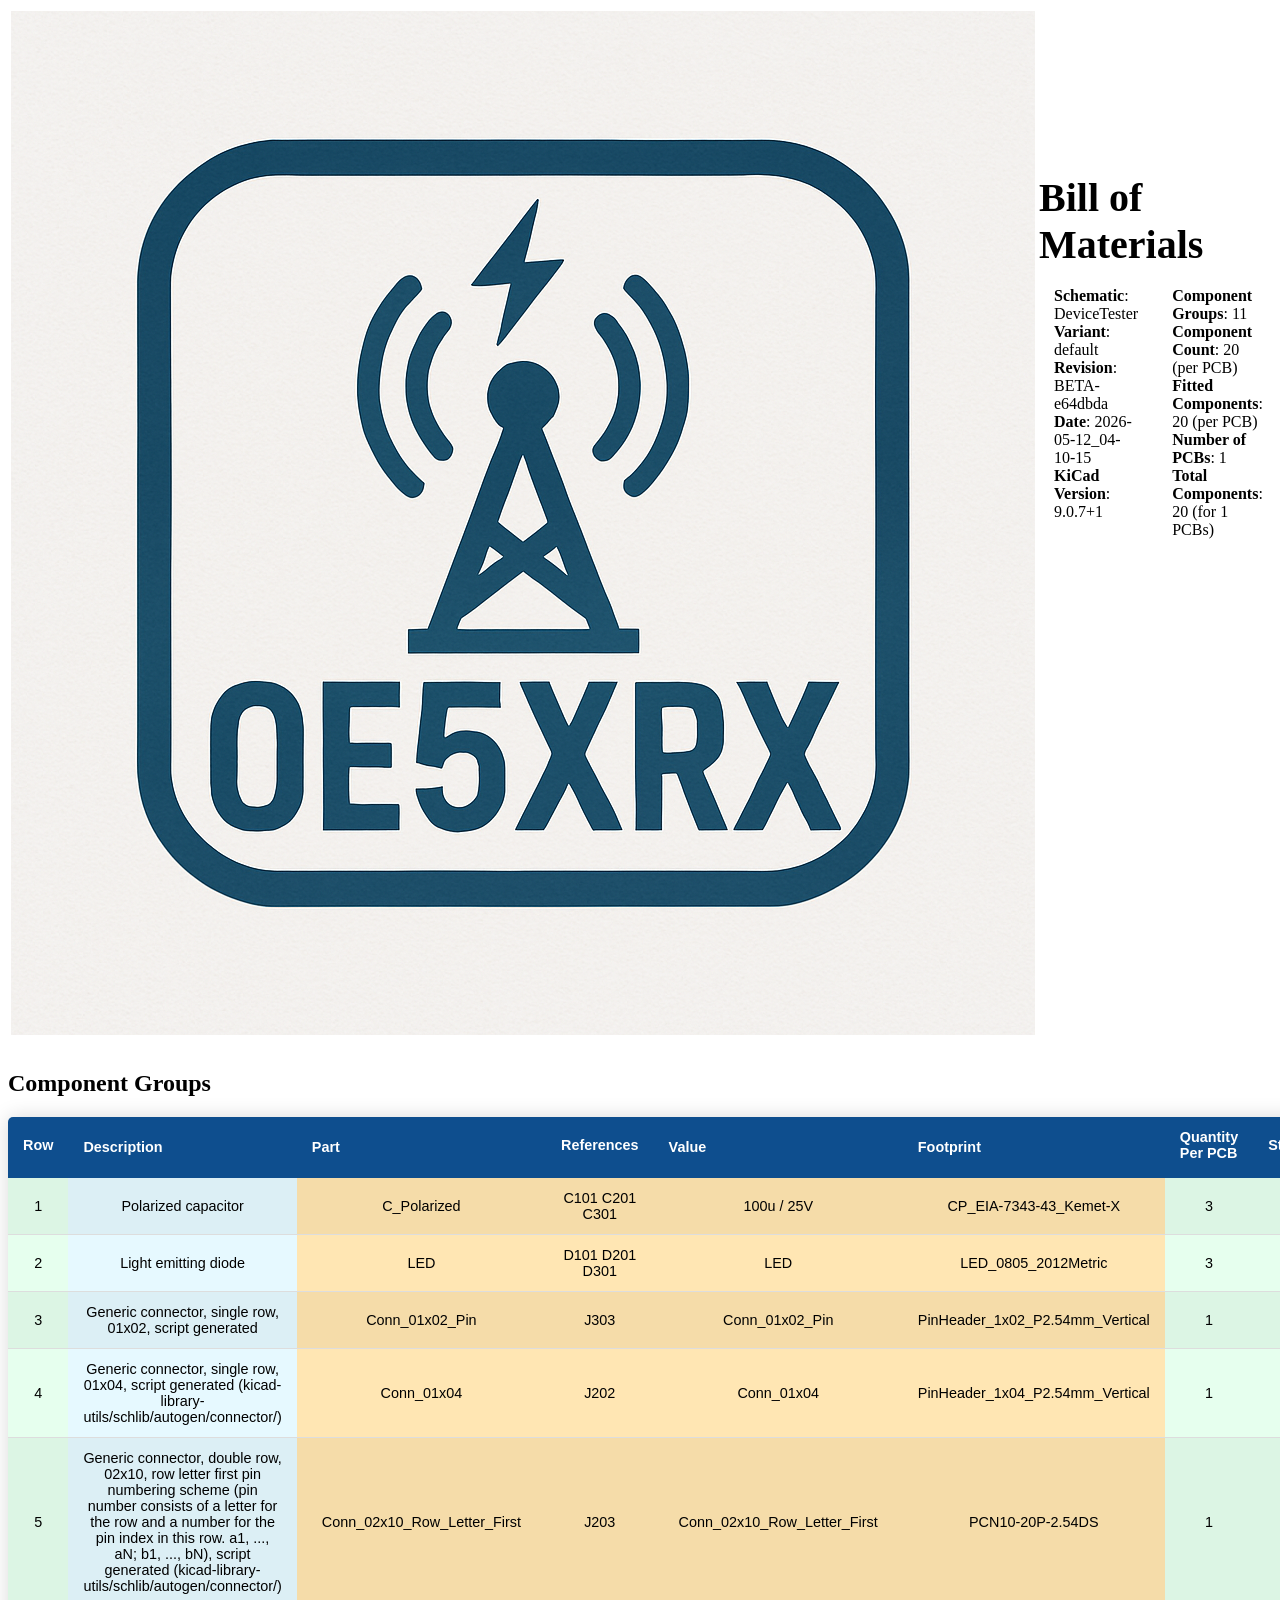
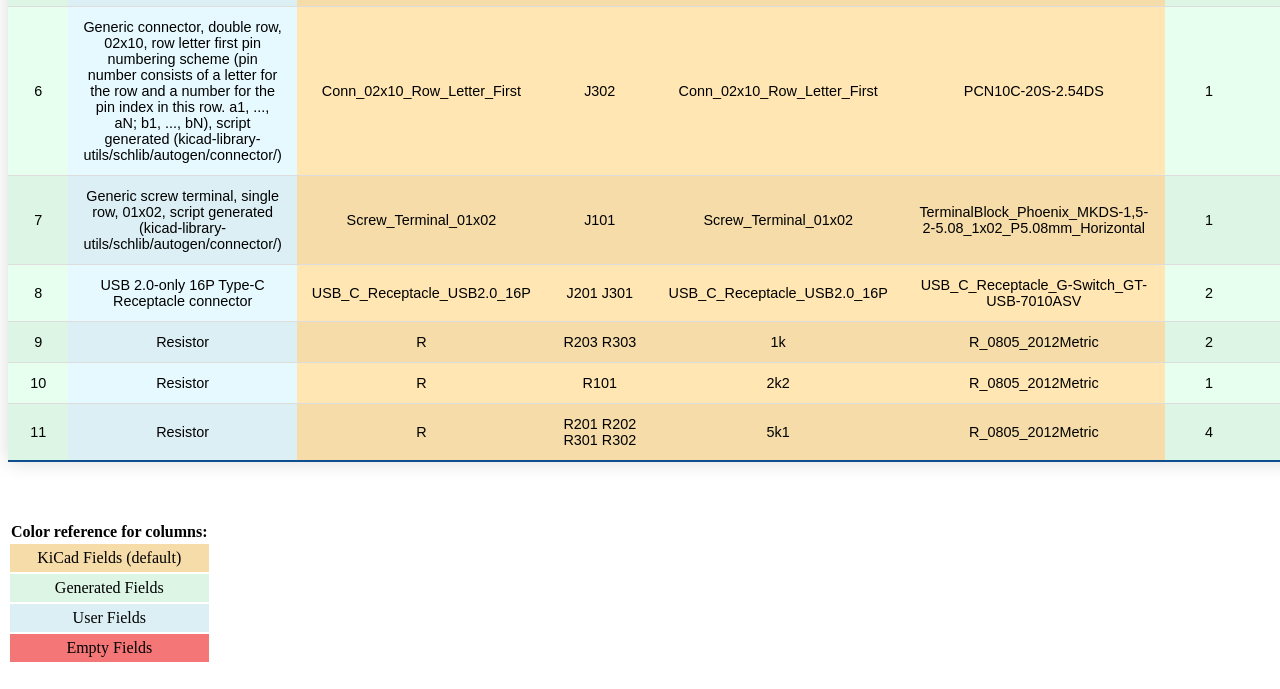
==== DeviceTester-bom.html @ a3af9db4 "Deploying to gh-pages from @ OE5XRX/HW-Module-DeviceTester@e64dbdad1d653cdca5ddc9468c192057ce260025 " ====
<html>
<head>
 <meta charset="UTF-8">
 <title>Bill of Materials</title>
<style>
 .cell-title { vertical-align: bottom; }
 .cell-info { vertical-align: top; padding: 1em;}
 .cell-extra-info { vertical-align: top; padding: 1em;}
 .cell-stats { vertical-align: top; padding: 1em;}
 .title { font-size:2.5em; font-weight: bold; }
 .subtitle { font-size:1.5em; font-weight: bold; }
 .h2 { font-size:1.5em; font-weight: bold; }
 .td-empty0 { text-align: center; background-color: #F57676;}
 .td-gen0 { text-align: center; background-color: #DCF5E4;}
 .td-kicad0 { text-align: center; background-color: #F5DCA9;}
 .td-user0 { text-align: center; background-color: #DCEFF5;}
 .td-empty1 { text-align: center; background-color: #FF8080;}
 .td-gen1 { text-align: center; background-color: #E6FFEE;}
 .td-kicad1 { text-align: center; background-color: #FFE6B3;}
 .td-user1 { text-align: center; background-color: #E6F9FF;}
 .td-nocolor { text-align: center; }
 .color-ref { margin: 25px 0; }
 .color-ref th { text-align: left }
 .color-ref td { padding: 5px 20px; }
 .head-table { margin-bottom: 2em; }
 .centered-checkmark { font-size: 30vw; text-align: center; color: green; }
 .tg-sort-header::-moz-selection{background:0 0}
 .tg-sort-header::selection{background:0 0}.tg-sort-header{cursor:pointer}
 .tg-sort-header:after{content:'';float:right;border-width:0 5px 5px;border-style:solid;
                       border-color:#ffffff transparent;visibility:hidden;opacity:.6}
 .tg-sort-header:hover:after{visibility:visible}
 .tg-sort-asc:after,.tg-sort-asc:hover:after,.tg-sort-desc:after{visibility:visible;opacity:1}
 .tg-sort-desc:after{border-bottom:none;border-width:5px 5px 0}

 .content-table {
   border-collapse:
   collapse;
   margin-top: 5px;
   margin-bottom: 4em;
   font-size: 0.9em;
   font-family: sans-serif;
   min-width: 400px;
   border-radius: 5px 5px 0 0;
   overflow: hidden;
   box-shadow: 0 0 20px rgba(0, 0, 0, 0.15);
 }
 .content-table thead tr { background-color: #0e4e8e; color: #ffffff; text-align: left; }
 .content-table th, .content-table td { padding: 12px 15px; }
 .content-table tbody tr { border-bottom: 1px solid #dddddd; }
 .content-table tbody tr:nth-of-type(even) { background-color: #f3f3f3; }
 .content-table tbody tr:last-of-type { border-bottom: 2px solid #0e4e8e; }
 .content-table * tr:hover > td { background-color: @bgl@ !important }

 .content-table {
   border-collapse:
   collapse;
   margin-top: 5px;
   margin-bottom: 4em;
   font-size: 0.9em;
   font-family: sans-serif;
   min-width: 400px;
   border-radius: 5px 5px 0 0;
   overflow: hidden;
   box-shadow: 0 0 20px rgba(0, 0, 0, 0.15);
 }
 .content-table thead tr { background-color: @bg@; color: #ffffff; text-align: left; }
 .content-table th, .content-table td { padding: 12px 15px; }
 .content-table tbody tr { border-bottom: 1px solid #dddddd; }
 .content-table tbody tr:nth-of-type(even) { background-color: #f3f3f3; }
 .content-table tbody tr:last-of-type { border-bottom: 2px solid @bg@; }
 .content-table * tr:hover > td { background-color: #3e7ebe !important }
</style>
</head>
<body>
<table class="head-table">
<tr>
 <td rowspan="2">
  <img src="[data-uri]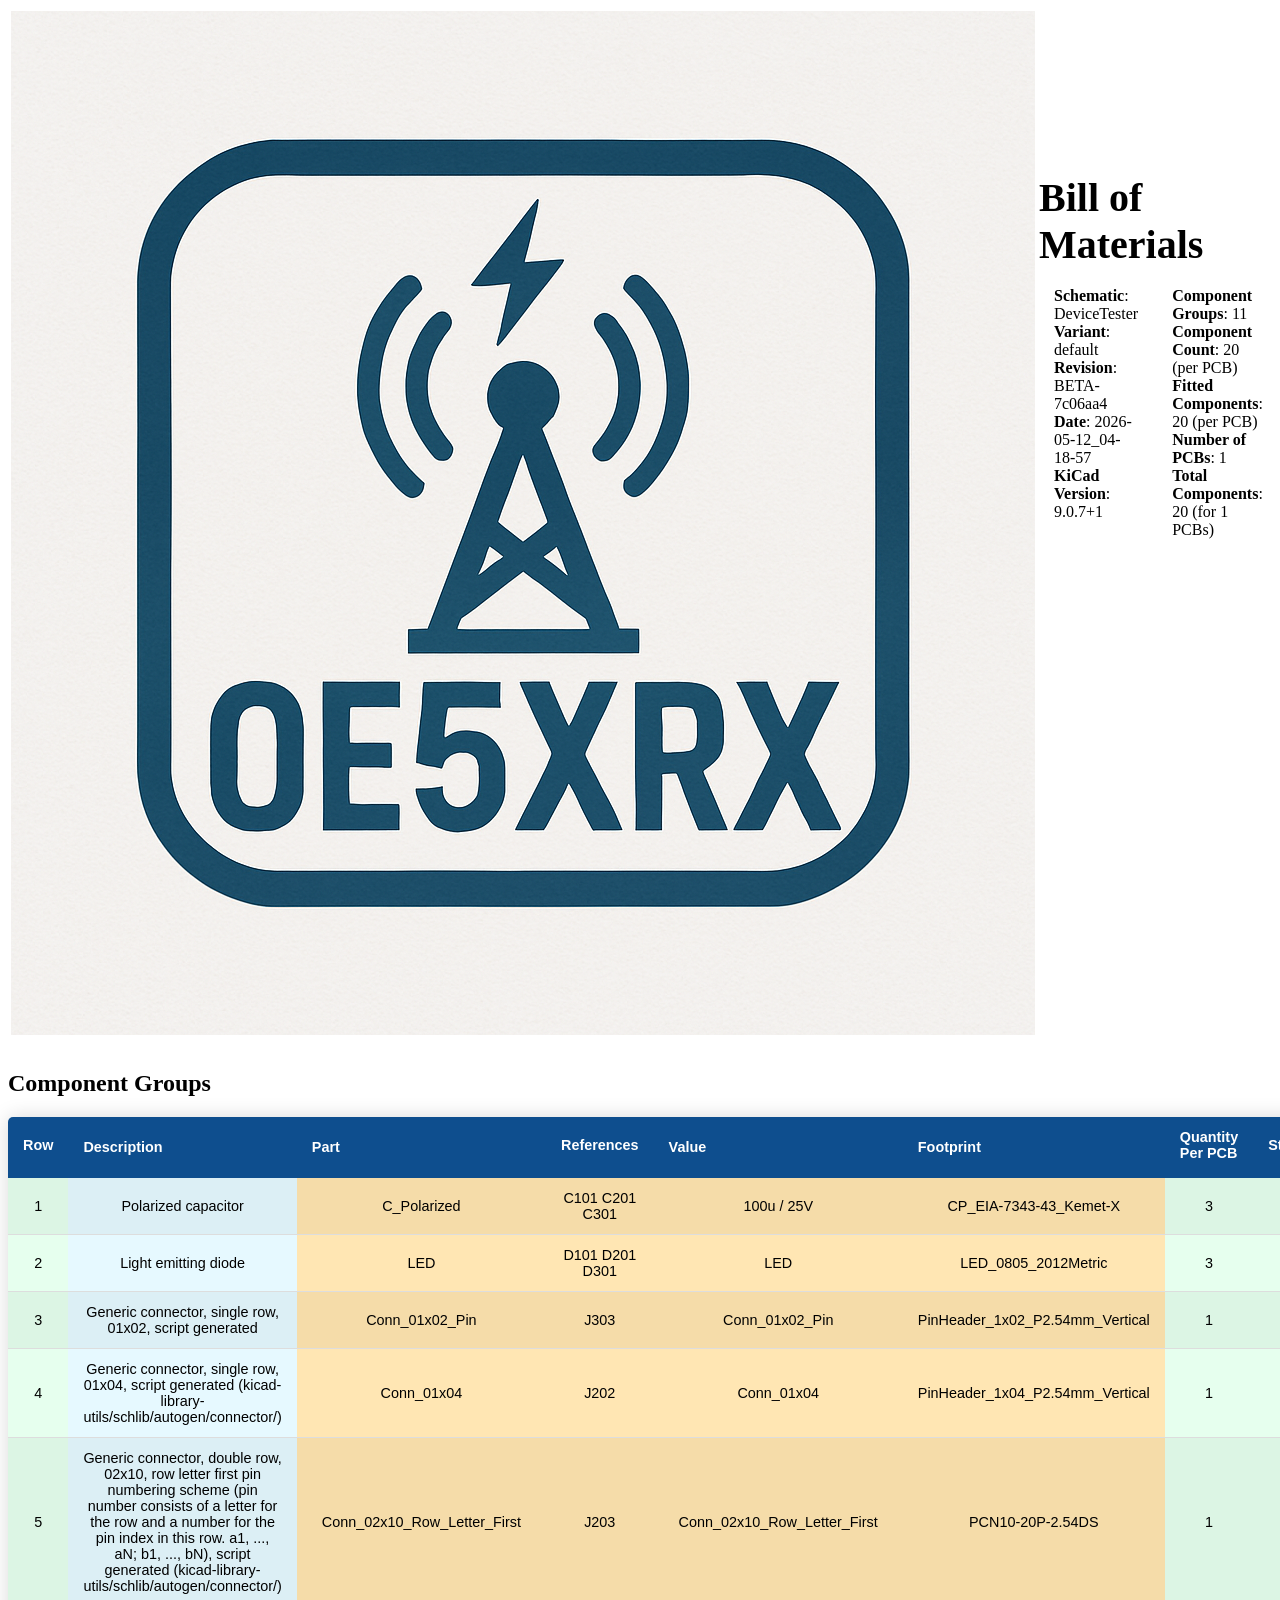
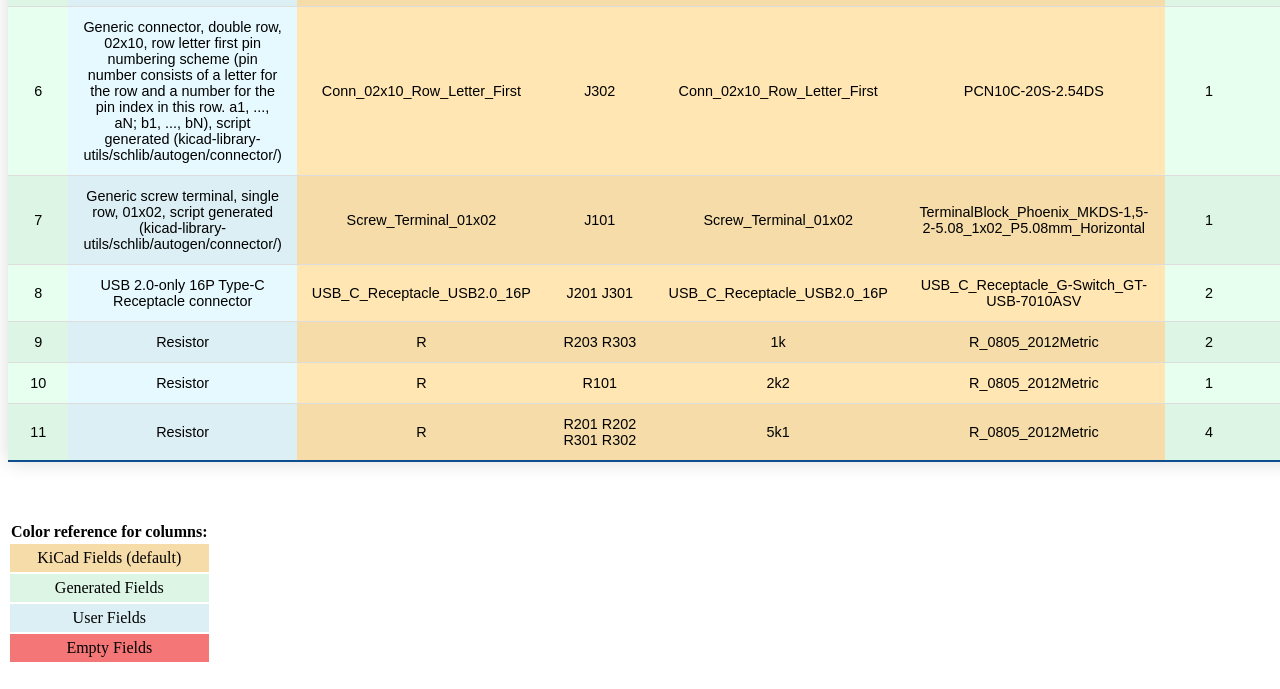
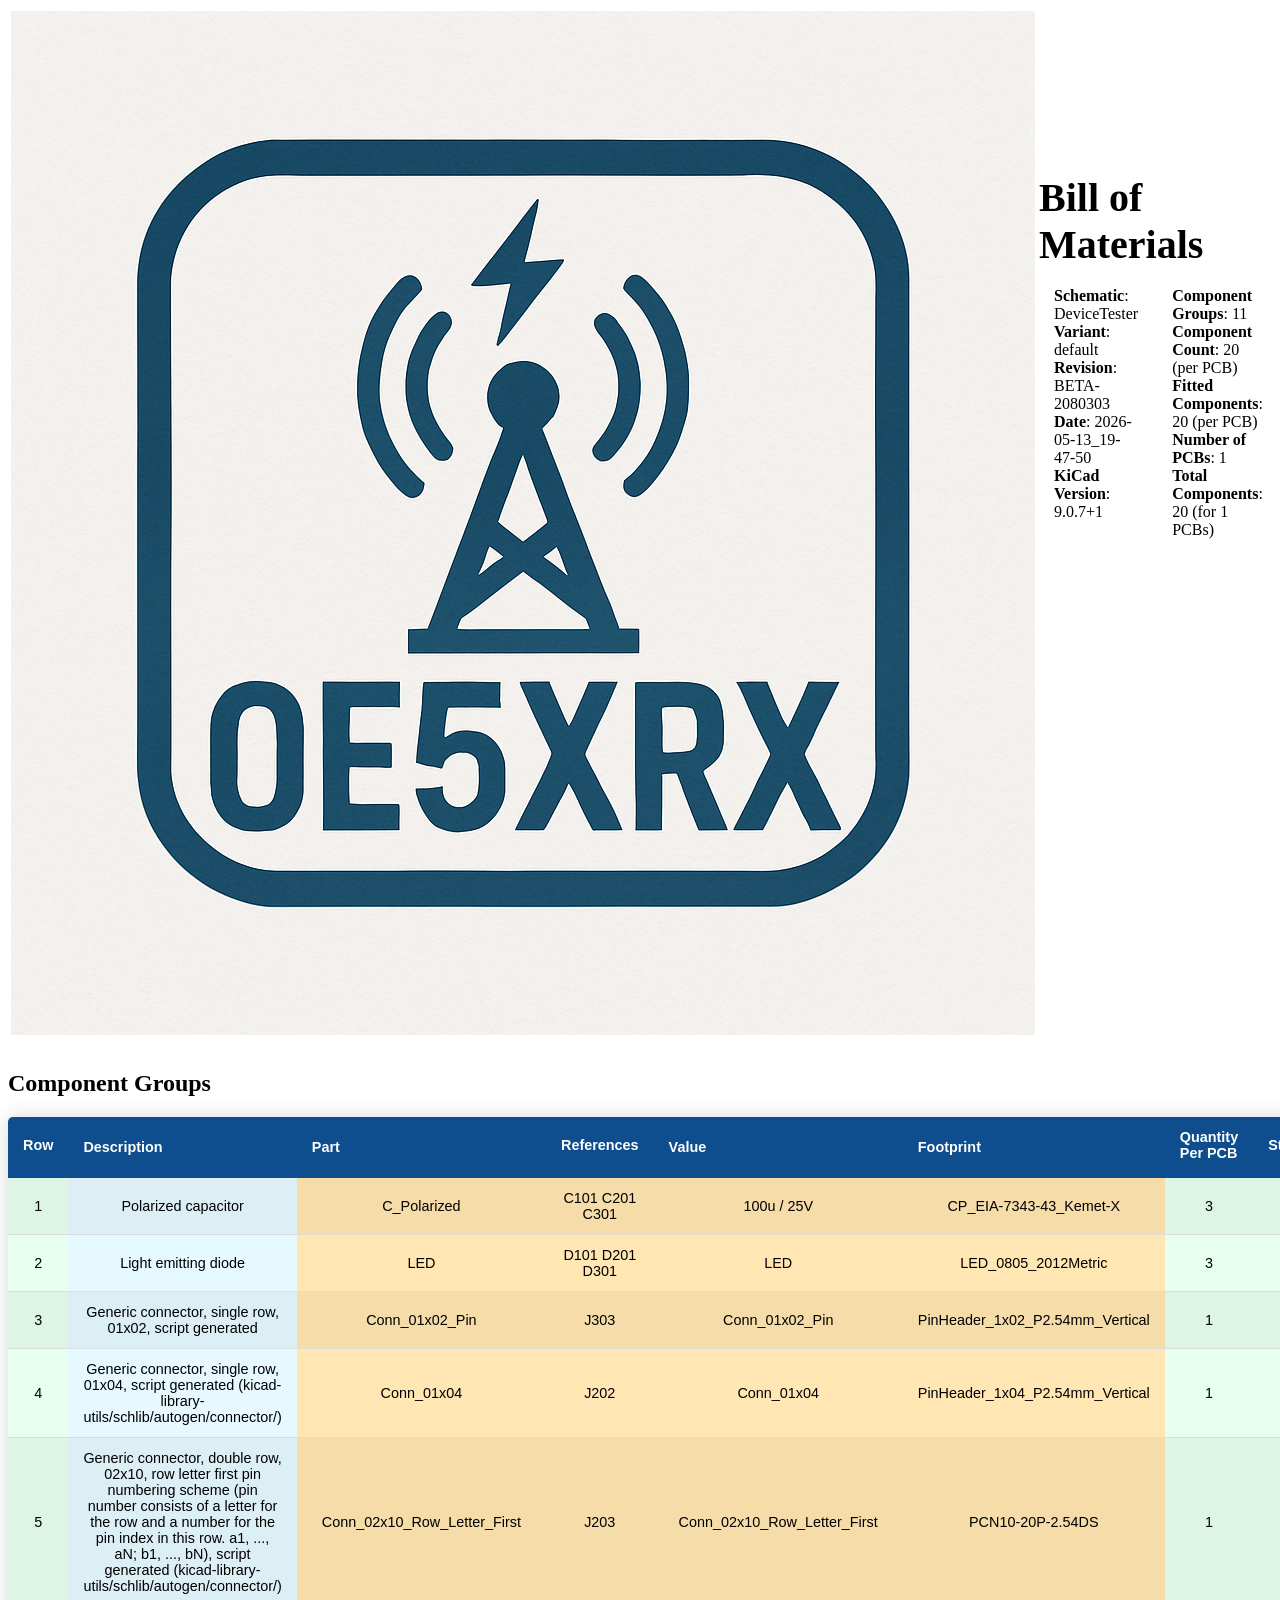
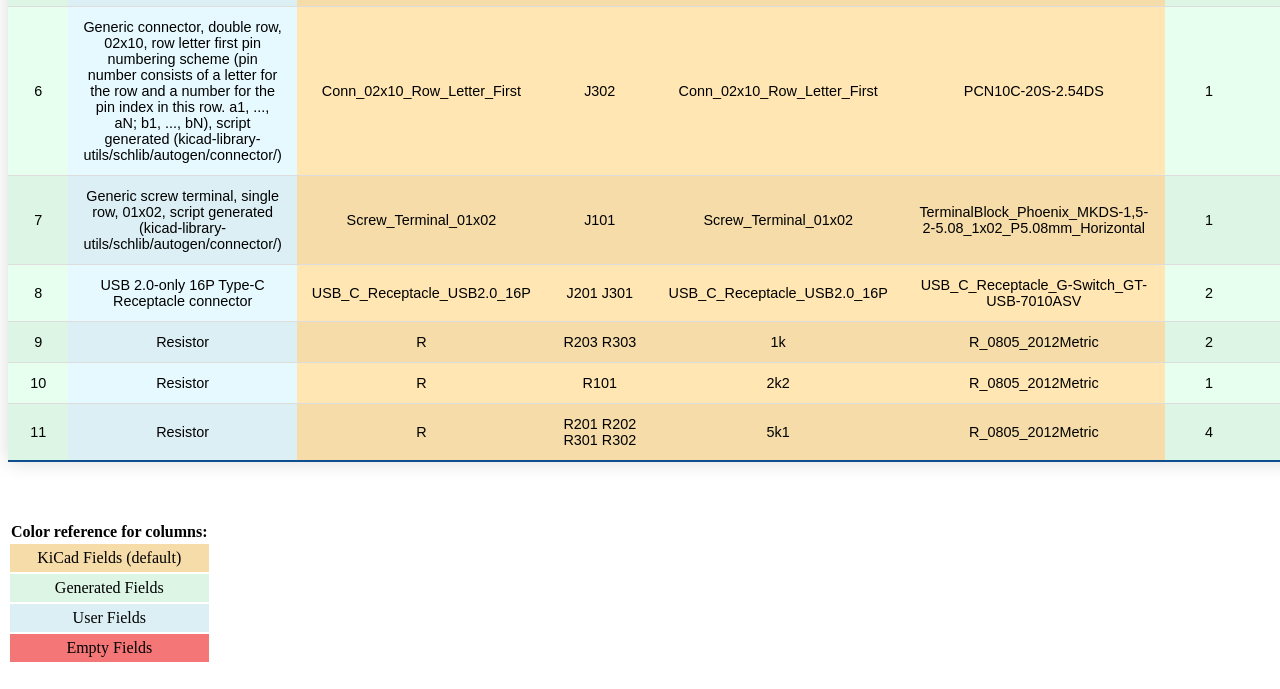
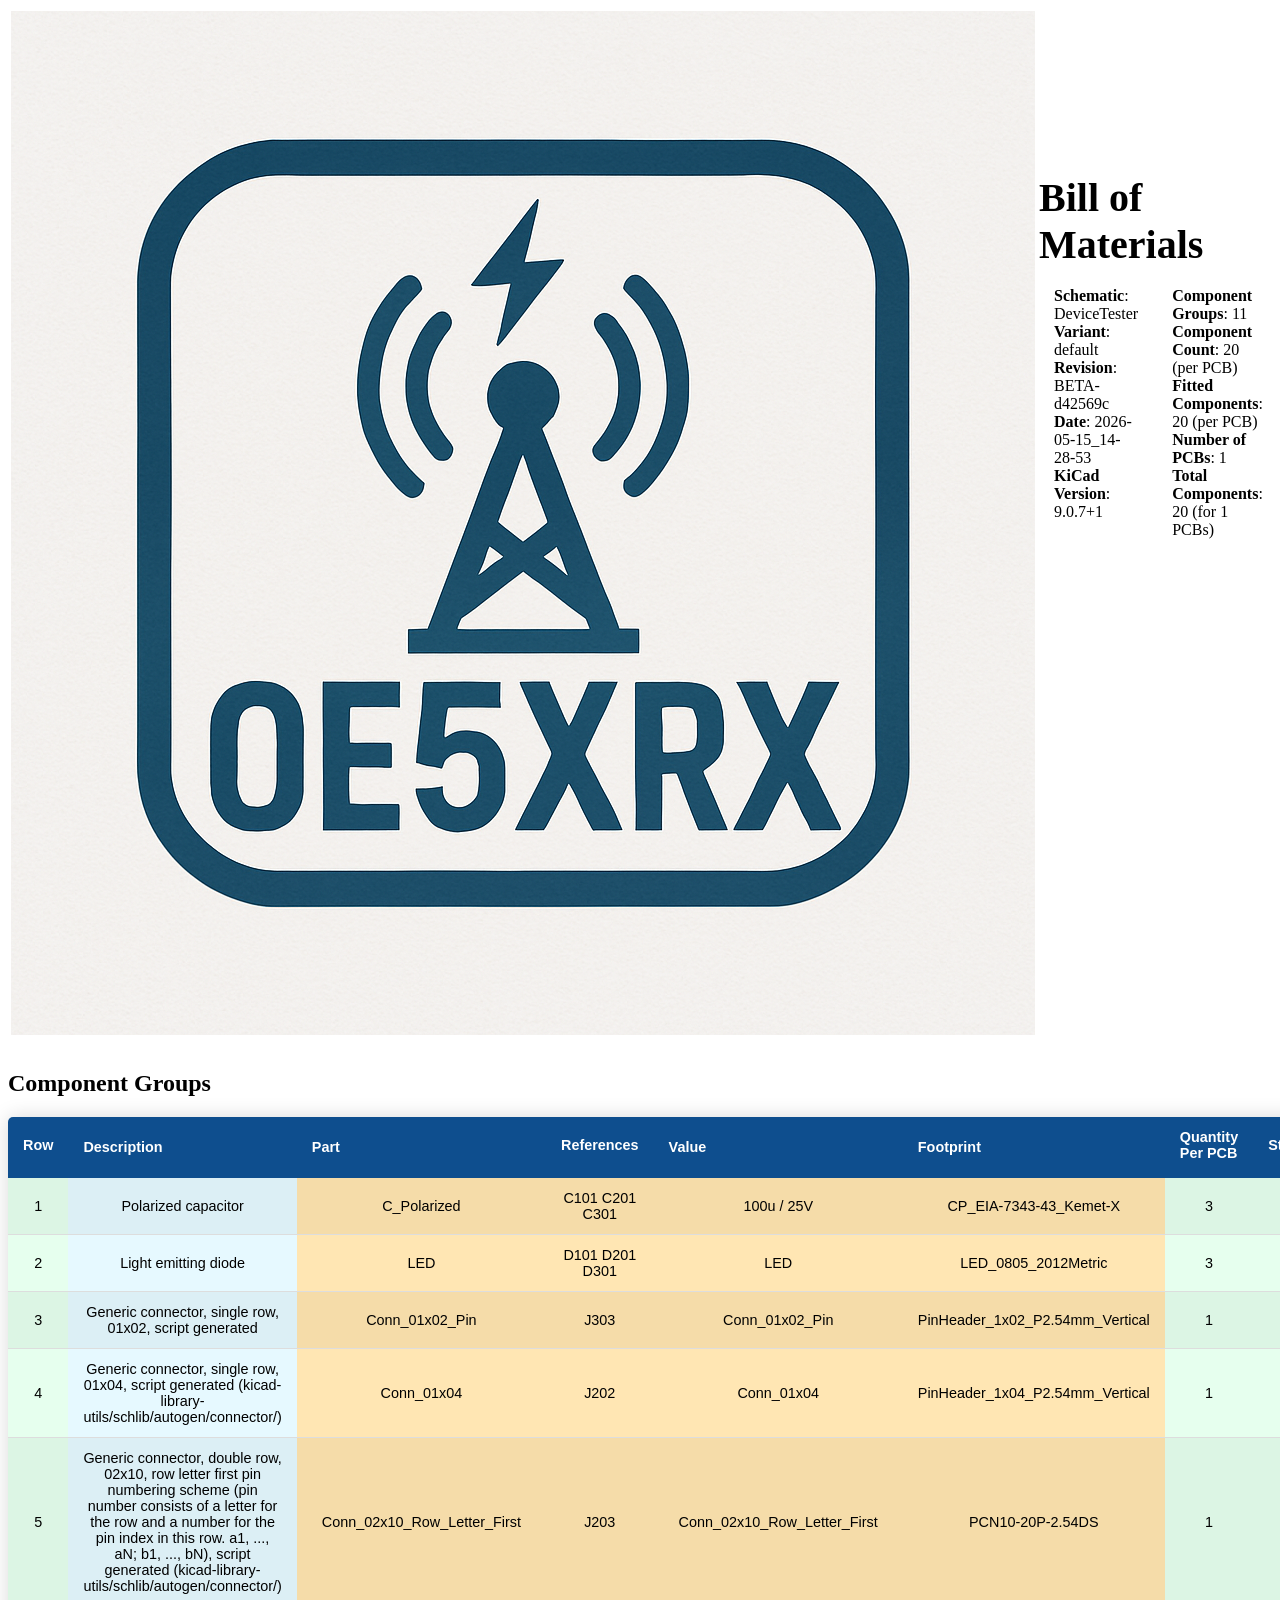
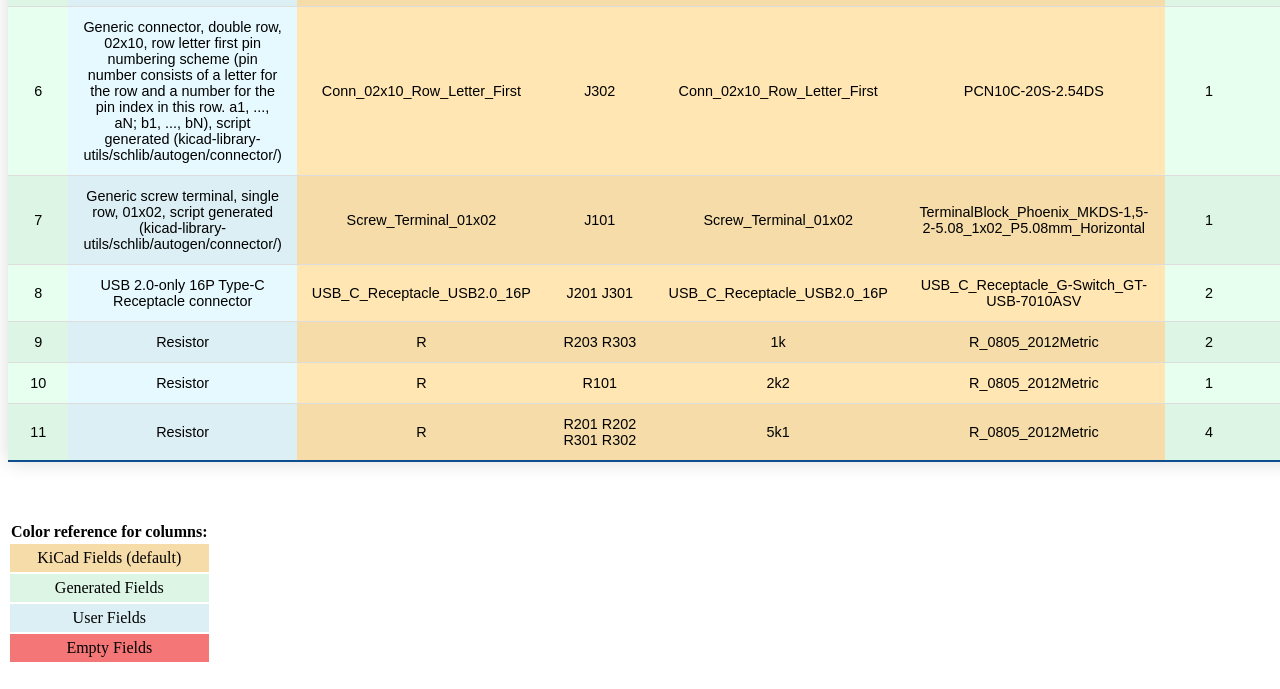
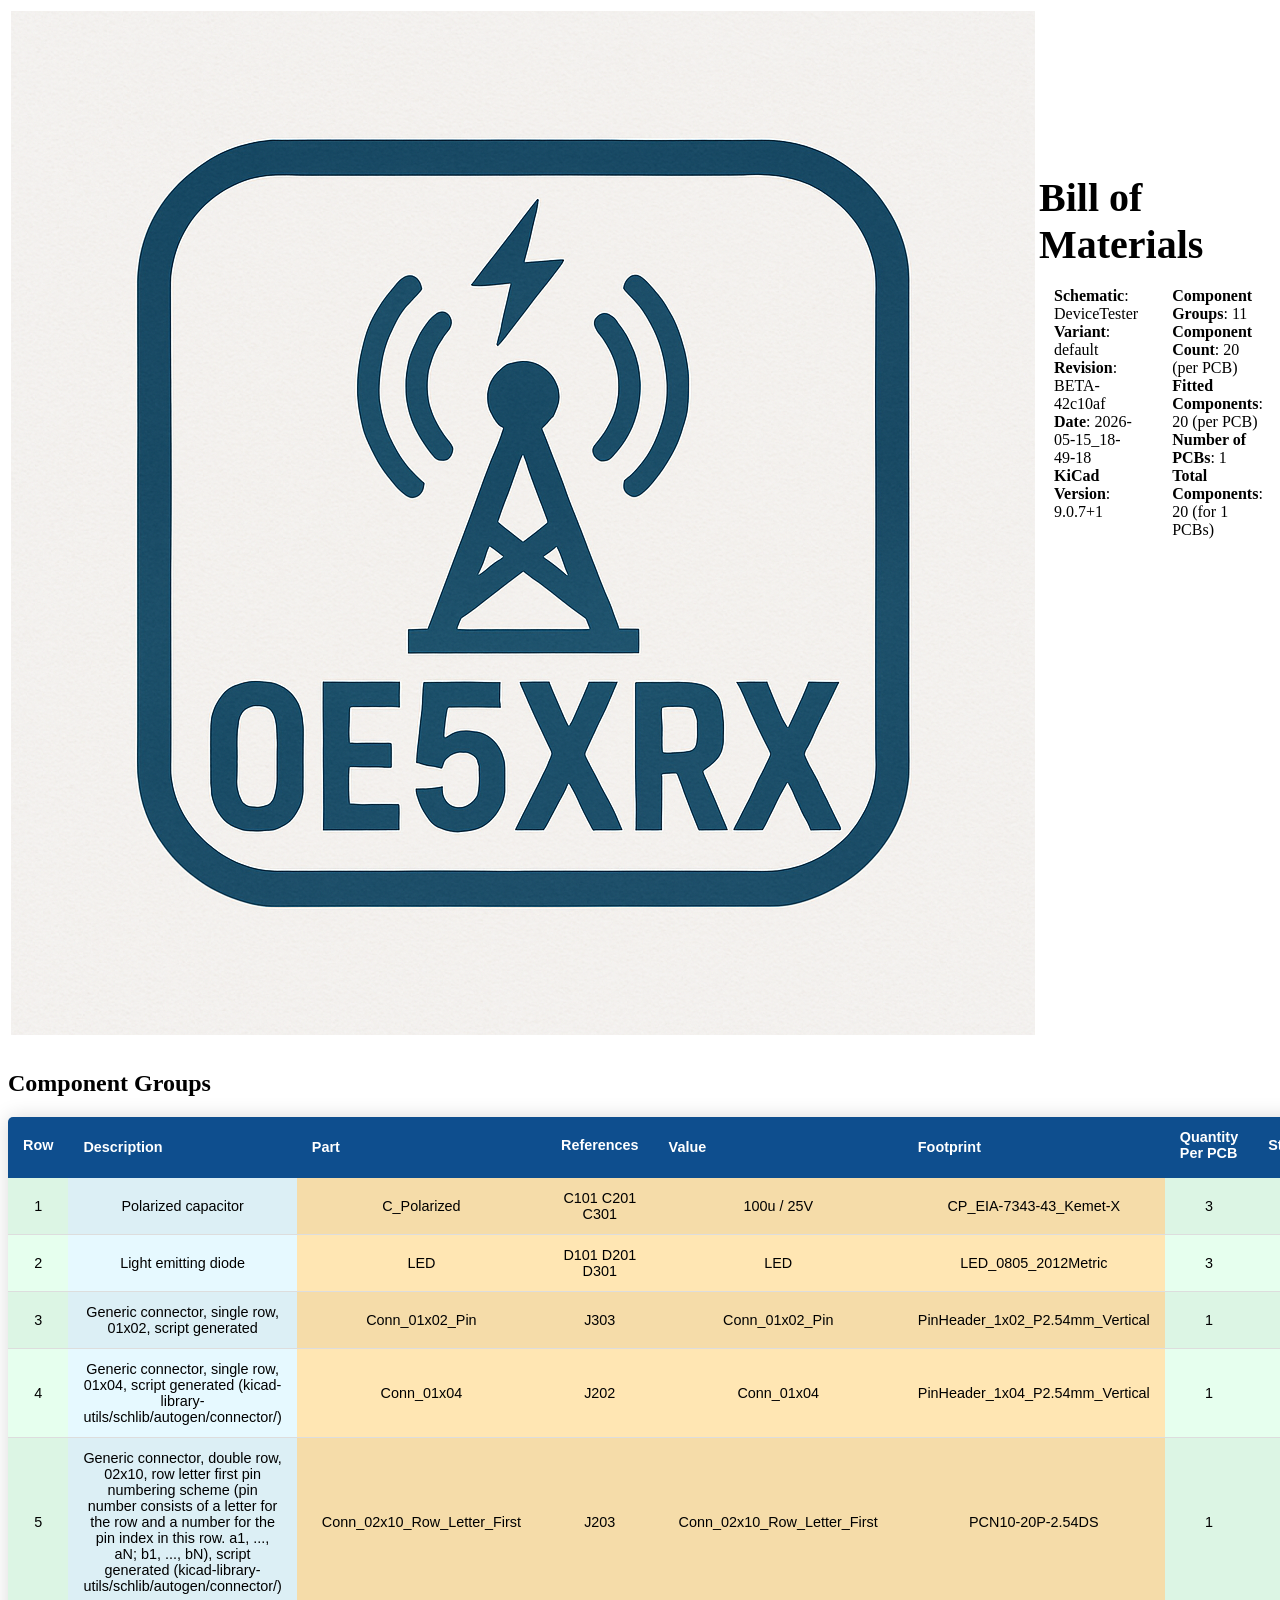
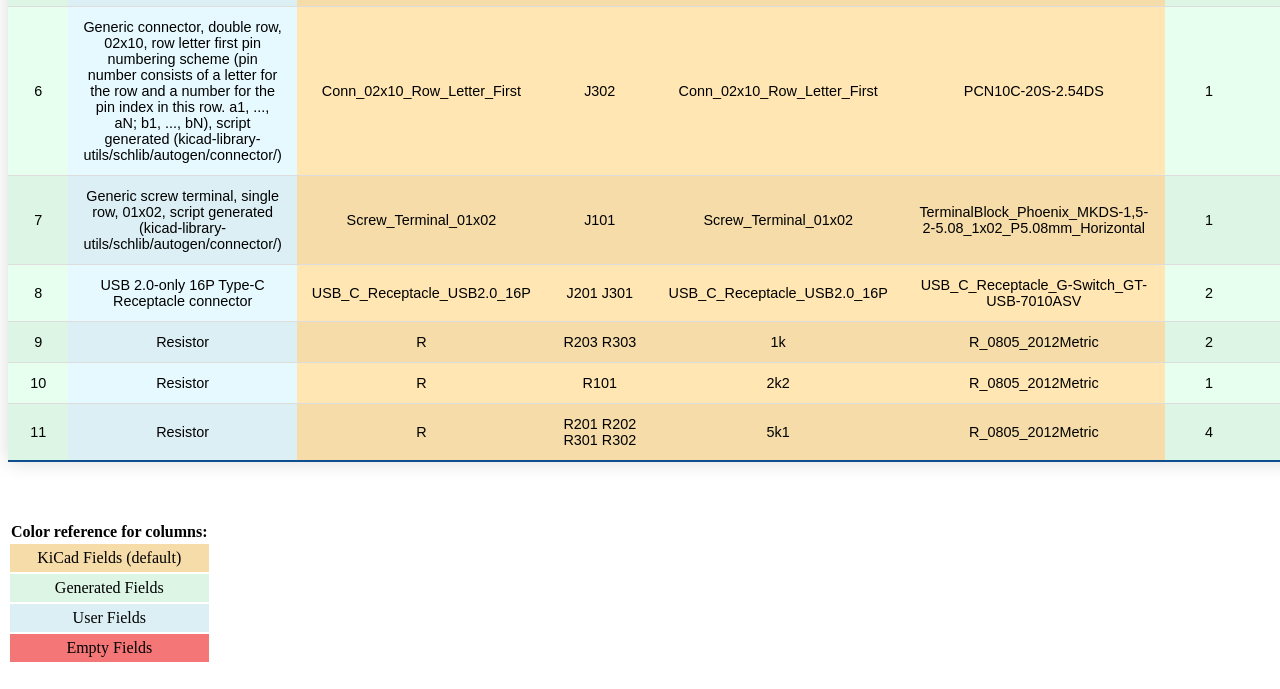
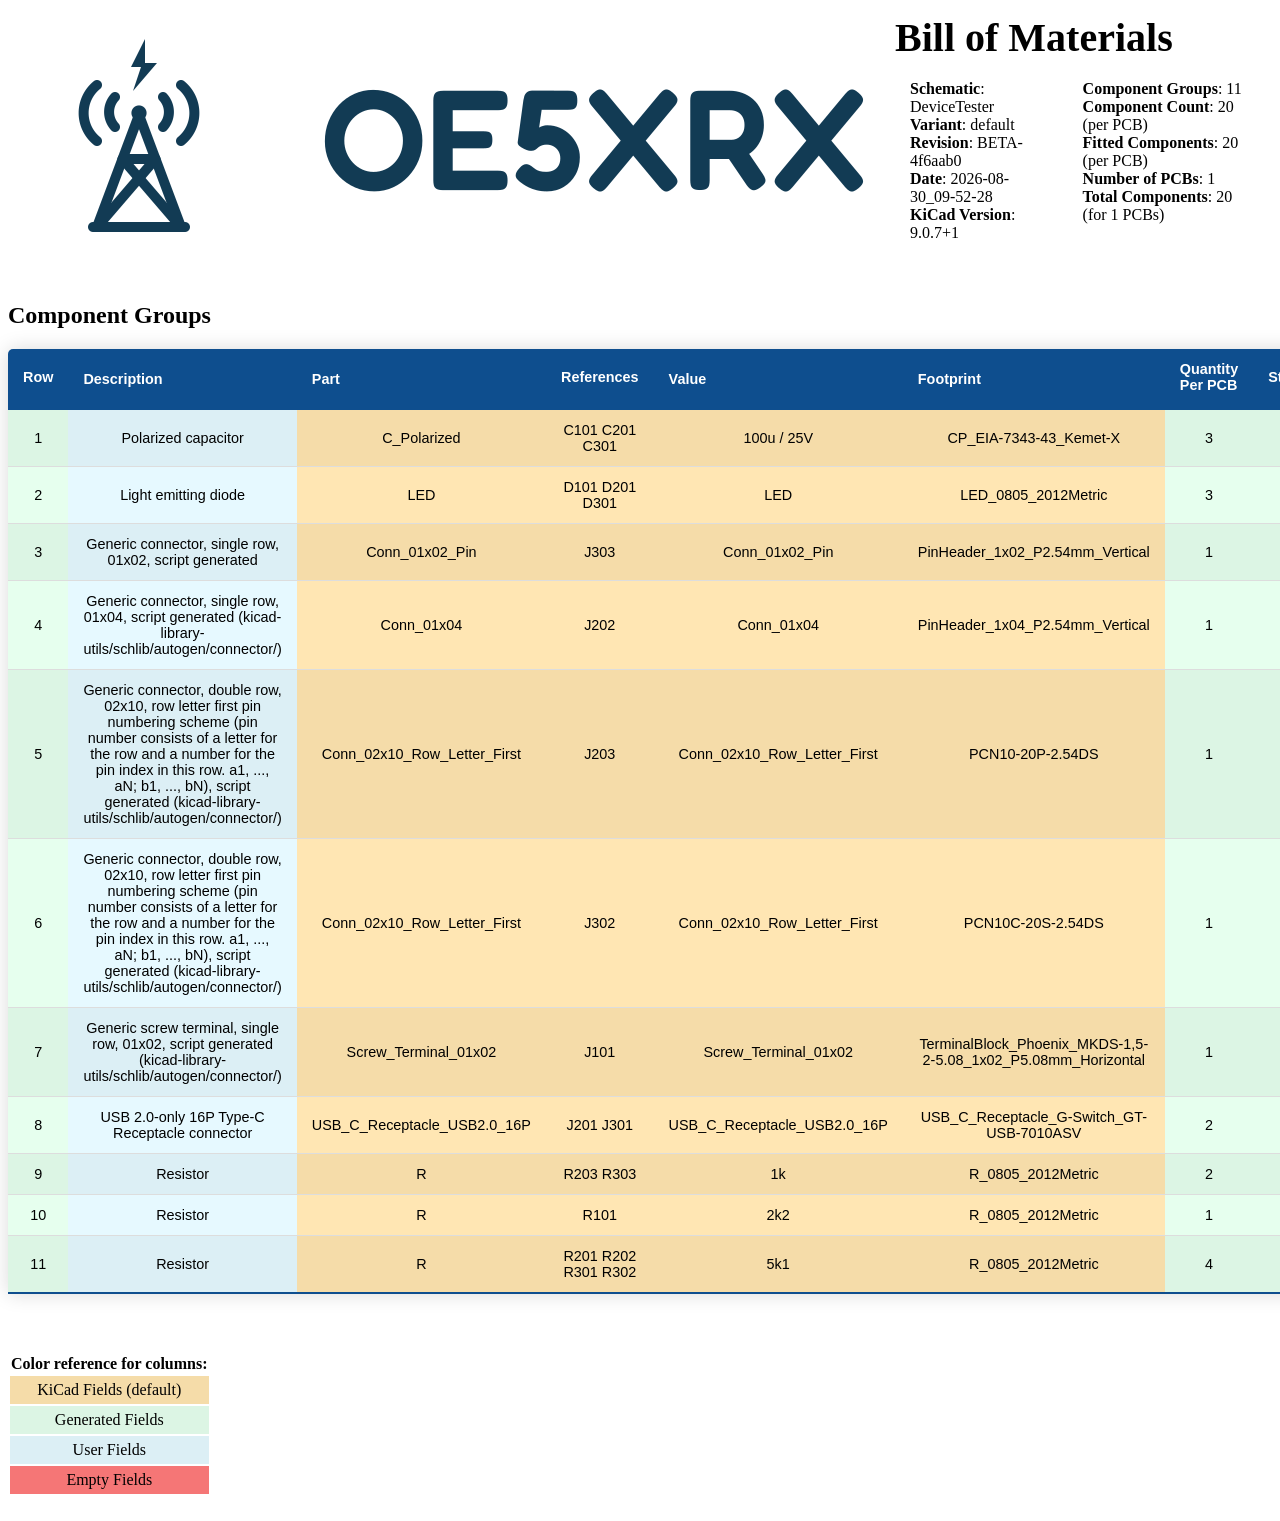
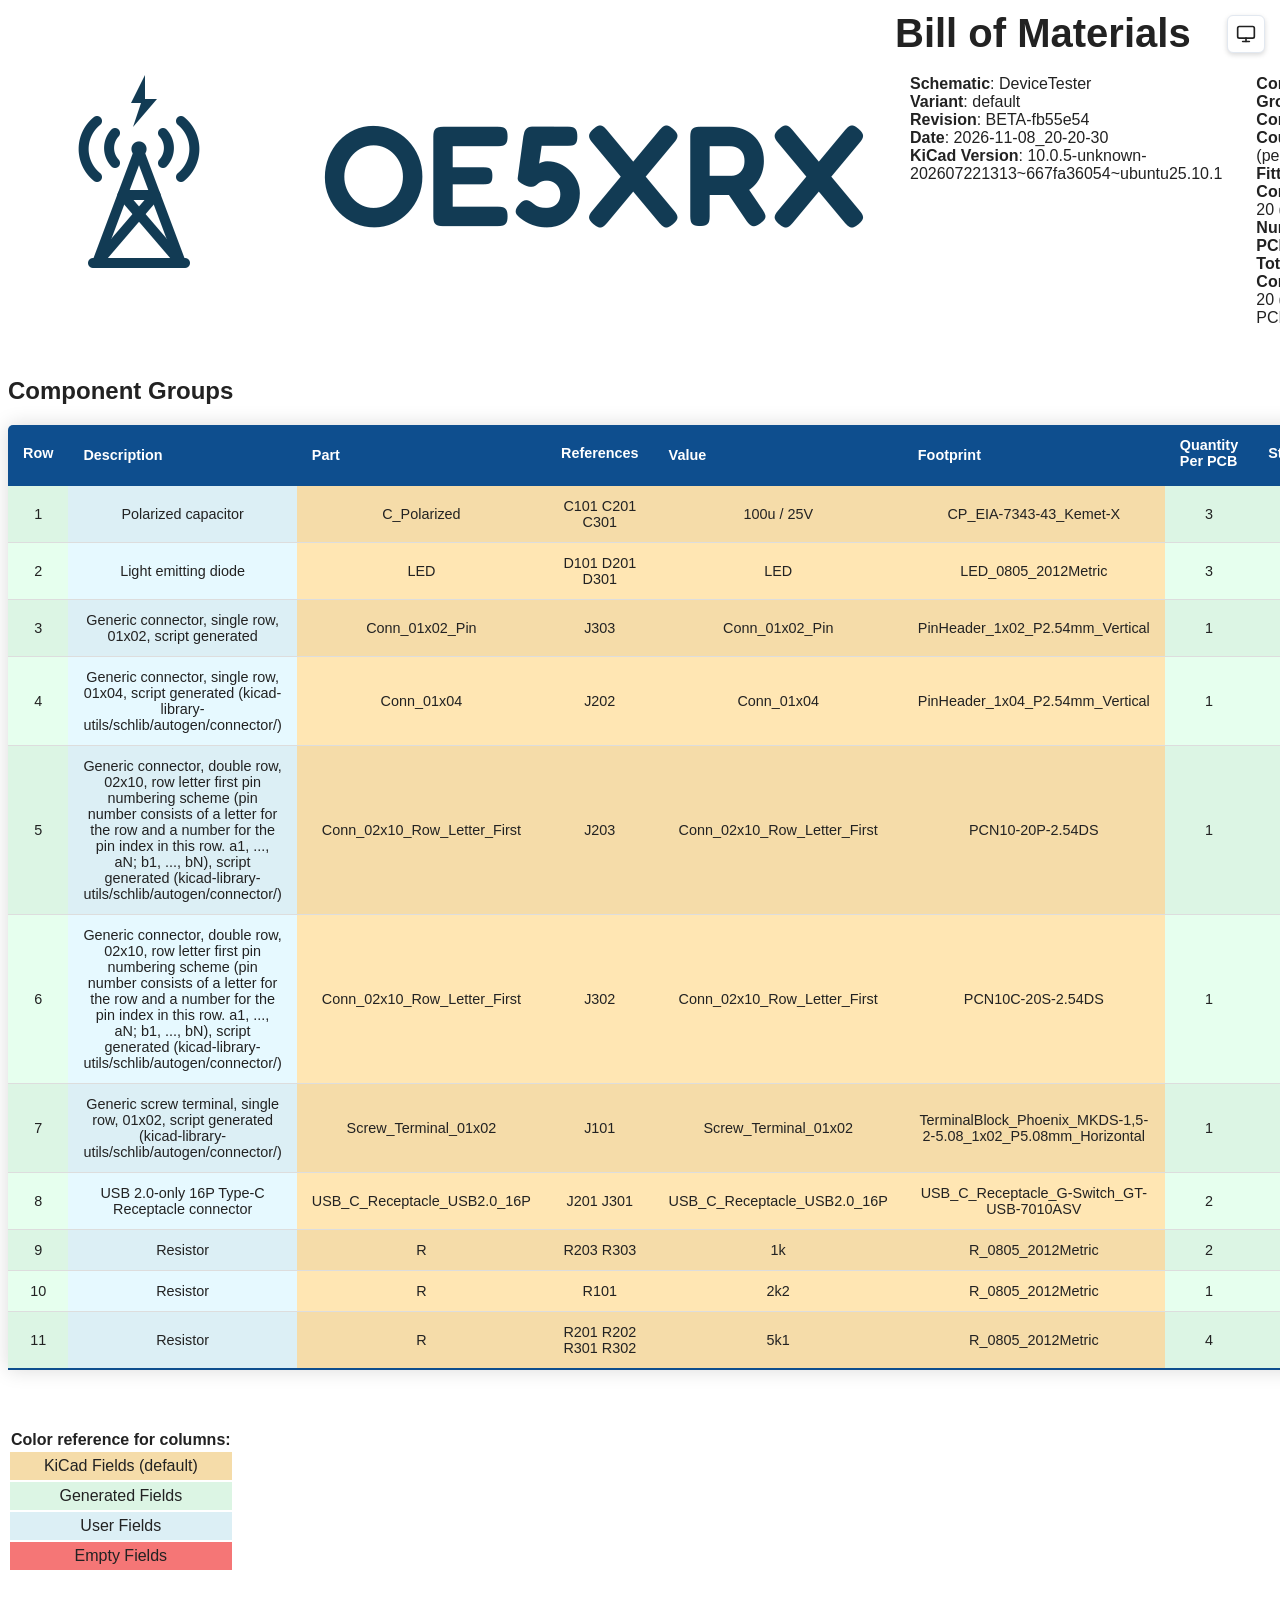
